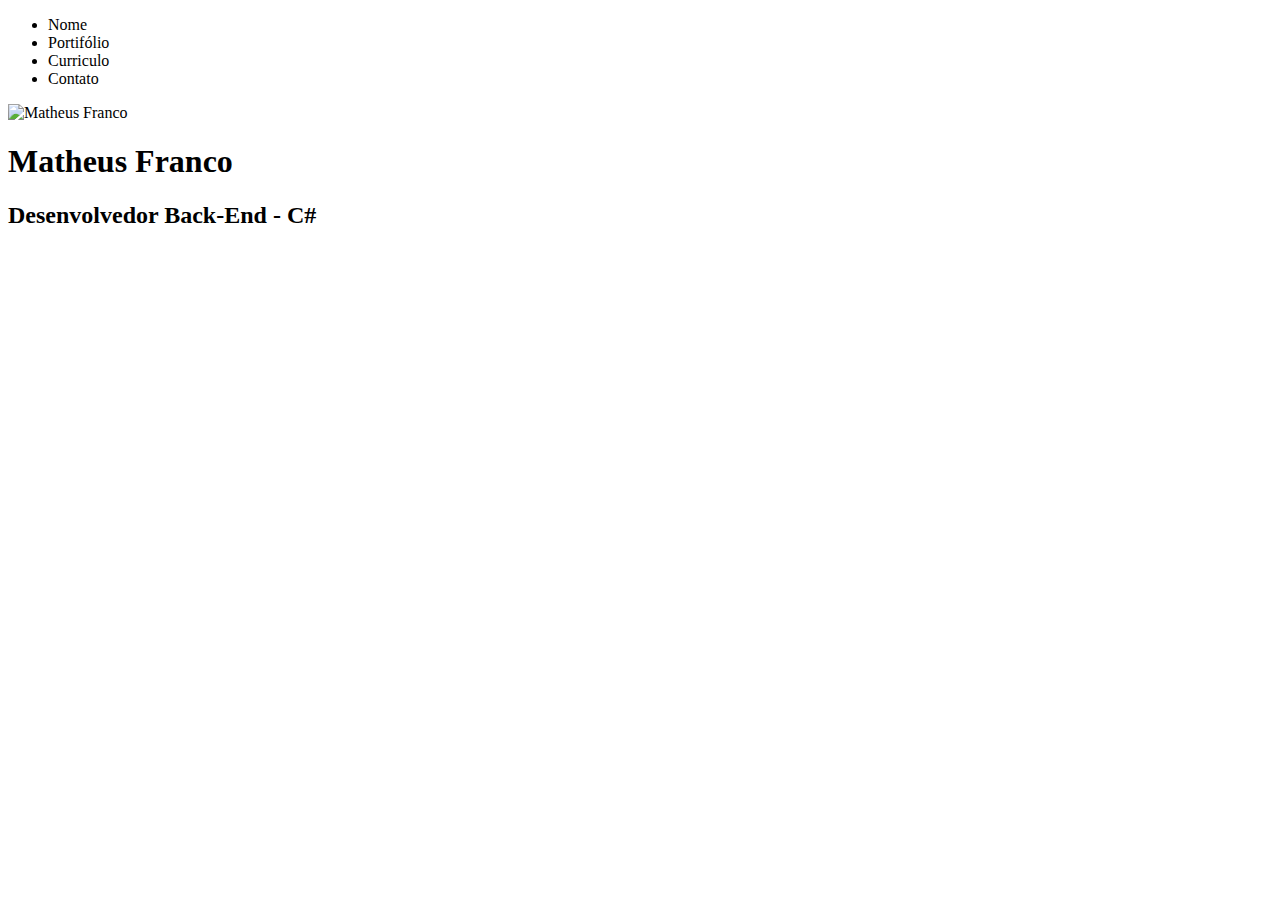
==== index.html @ 961eef99 "init" ====
<!DOCTYPE html>
<html> 
    <head>
        <title> Matheus Franco - Portifólio Online </title>
        <meta charset="utf-8">
        <link rel="stylesheet" href="css/style.css"/>
    </head>
    <body>
        <div>
            <ul>
                <li>Nome</li>
                <li>Portifólio</li>
                <li>Curriculo</li>
                <li>Contato</li>
            </ul>
         </div>   

         <div>
            <img src="" alt="Matheus Franco">
            <h1>Matheus Franco</h1>
            <h2>Desenvolvedor Back-End - C#</h2>
         </div>  
    </body>
</html>
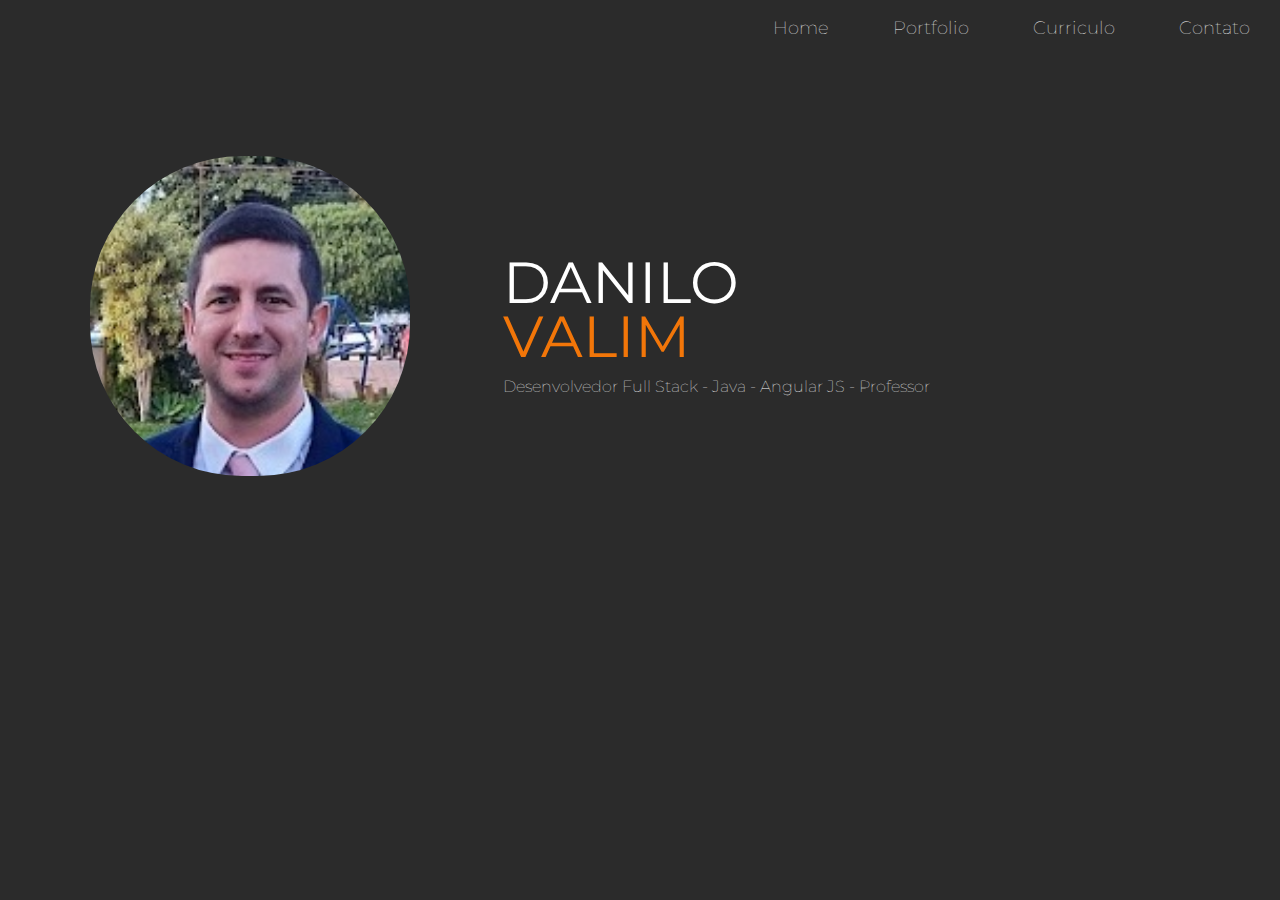
==== commit 4aa53890: "feat: adicionado imagem teste" ====
--- a/index.html
+++ b/index.html
@@ -1,24 +1,32 @@
 <!DOCTYPE html>
-<html> 
-    <head>
-        <title> Matheus Franco - Portifólio Online </title>
-        <meta charset="utf-8">
-        <link rel="stylesheet" href="css/style.css"/>
-    </head>
-    <body>
-        <div>
-            <ul>
-                <li>Nome</li>
-                <li>Portifólio</li>
-                <li>Curriculo</li>
-                <li>Contato</li>
-            </ul>
-         </div>   
-
-         <div>
-            <img src="" alt="Matheus Franco">
-            <h1>Matheus Franco</h1>
-            <h2>Desenvolvedor Back-End - C#</h2>
-         </div>  
-    </body>
-</html>+<html>
+	<head>
+		<title>Danilo Valim - Portfolio Online</title>
+		<meta charset="utf-8" />
+		<link rel="stylesheet" href="css/style.css">
+		<link rel="preconnect" href="https://fonts.googleapis.com">
+		<link rel="preconnect" href="https://fonts.gstatic.com" crossorigin>
+		<link href="https://fonts.googleapis.com/css2?family=Montserrat:wght@100;300;400&display=swap" rel="stylesheet">
+	</head>
+	<body>
+		<div class="navigation">
+			<ul>
+				<li>Home</li>
+				<li>Portfolio</li>
+				<li>Curriculo</li>
+				<li>Contato</li>
+			</ul>
+		</div>
+		<div class="capa">
+			<div class="profile-pic">
+				<img src="img/danilo-profile.jpg" alt="Danilo Valim" />
+			</div>
+			<div class="profile-title">
+				<h1>Danilo <span>Valim</span></h1>
+				<h2>
+					Desenvolvedor Full Stack - Java - Angular JS - Professor
+				</h2>
+			</div>
+		</div>
+	</body>
+</html>
--- a/css/style.css
+++ b/css/style.css
@@ -0,0 +1,76 @@
+html, body {
+    margin: 0;
+    padding: 0;
+}
+
+body {
+    background-color: #2b2b2b;
+    font-family: Montserrat, sans-serif;
+}
+
+.navigation {
+    background-color: #2b2b2b;
+    color: white;
+    height: 56px;
+}
+
+.navigation ul {
+    list-style: none;
+    margin-top: 0;
+    padding: 0;
+    height: 56px;
+    text-align: right;
+}
+
+.navigation li {
+ display: inline-block;
+ line-height: 56px;
+ padding-left: 30px;
+ padding-right: 30px;
+ font-weight: 100;
+ font-size: 18px;
+}
+
+.capa {
+    color: white;
+}
+
+.capa span {
+    color: #f27609;
+    display: block;
+}
+
+.capa div {
+    display: inline-block;
+    height: 650px;
+}
+
+.profile-pic {
+    width: 39%;
+    text-align: center;
+}
+
+.profile-pic img {
+    border-radius: 152px;
+    width: 320px;
+    margin-top: 100px;
+}
+
+.profile-title {
+    vertical-align: top;
+    width: 60%;
+}
+
+.profile-title h1 {
+    margin-top: 200px;
+    font-size: 58px;
+    font-weight: 400;
+    text-transform: uppercase;
+    line-height: 54px;
+}
+
+.profile-title h2 {
+    margin-top: -26px;
+    font-weight: 100;
+    font-size: 16px;
+}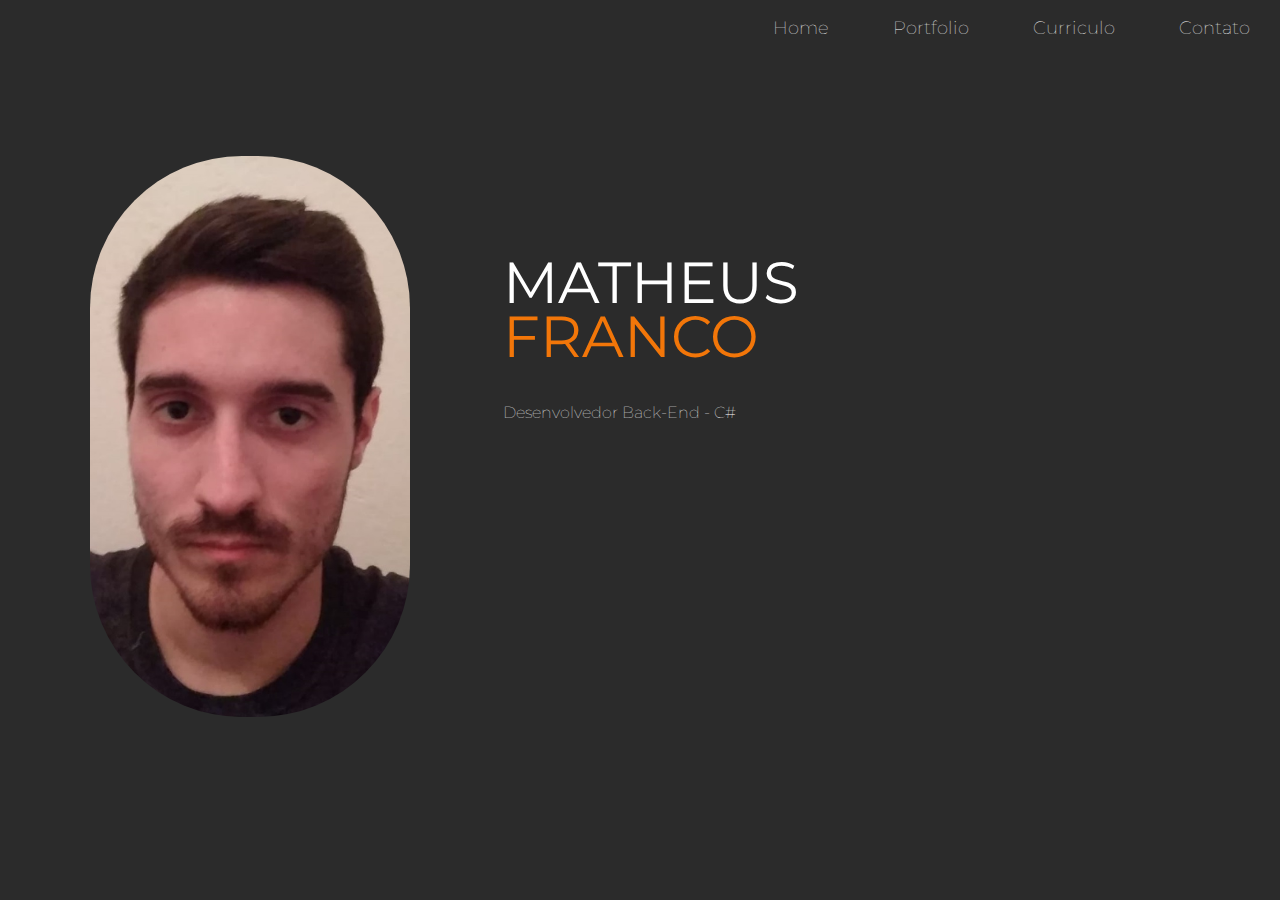
==== commit 6003659c: "feat: adicionado imagemPerfil" ====
--- a/index.html
+++ b/index.html
@@ -8,7 +8,7 @@
 		<link rel="preconnect" href="https://fonts.gstatic.com" crossorigin>
 		<link href="https://fonts.googleapis.com/css2?family=Montserrat:wght@100;300;400&display=swap" rel="stylesheet">
 	</head>
-	<body>
+	<body class="body">
 		<div class="navigation">
 			<ul>
 				<li>Home</li>
@@ -19,12 +19,12 @@
 		</div>
 		<div class="capa">
 			<div class="profile-pic">
-				<img src="img/danilo-profile.jpg" alt="Danilo Valim" />
+				<img src="img/matheus-profile.jpg" alt="Matheus Franco" />
 			</div>
 			<div class="profile-title">
-				<h1>Danilo <span>Valim</span></h1>
+				<h1>Matheus <span>Franco</span></h1>
 				<h2>
-					Desenvolvedor Full Stack - Java - Angular JS - Professor
+					Desenvolvedor Back-End - C#
 				</h2>
 			</div>
 		</div>
--- a/css/style.css
+++ b/css/style.css
@@ -50,13 +50,27 @@
     text-align: center;
 }
 
+.profile-pic2 {
+    text-align: left;
+}
+
+
 .profile-pic img {
     border-radius: 152px;
     width: 320px;
     margin-top: 100px;
 }
 
+.profile-pic2 img {
+    width: 250px;
+    float: left;
+}
+
 .profile-title {
+    vertical-align: top;
+    width: 60%;
+}
+.profile-title2 {
     vertical-align: top;
     width: 60%;
 }
@@ -68,8 +82,22 @@
     text-transform: uppercase;
     line-height: 54px;
 }
+.profile-title {
+    vertical-align: top;
+    width: 60%;
+}
+.profile-title2 h1 {
+    font-size: 58px;
+    font-weight: 400;
+    text-transform: uppercase;
+    line-height: 54px;
+}
 
 .profile-title h2 {
+    font-weight: 100;
+    font-size: 16px;
+}
+.profile-title2 h2 {
     margin-top: -26px;
     font-weight: 100;
     font-size: 16px;
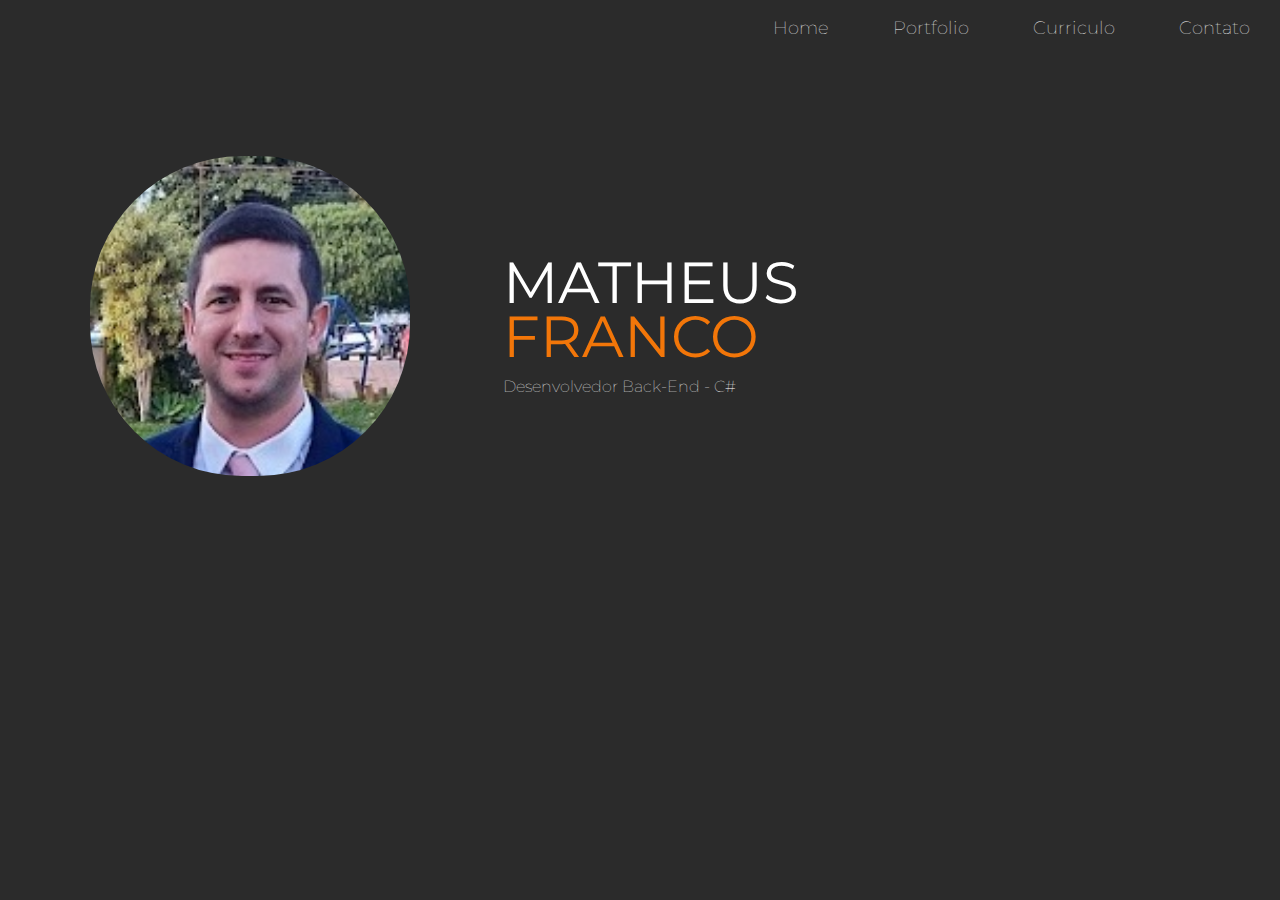
==== commit ac506d76: "fix: correção menu" ====
--- a/index.html
+++ b/index.html
@@ -1,25 +1,27 @@
 <!DOCTYPE html>
 <html>
 	<head>
-		<title>Danilo Valim - Portfolio Online</title>
+		<title>Matheus Franco - Portfolio Online</title>
 		<meta charset="utf-8" />
 		<link rel="stylesheet" href="css/style.css">
 		<link rel="preconnect" href="https://fonts.googleapis.com">
 		<link rel="preconnect" href="https://fonts.gstatic.com" crossorigin>
 		<link href="https://fonts.googleapis.com/css2?family=Montserrat:wght@100;300;400&display=swap" rel="stylesheet">
+		<script type="text/javascript" src="js/script.js"></script>
 	</head>
-	<body class="body">
-		<div class="navigation">
+	<body>
+		<div id="navigation" class="navigation">
 			<ul>
-				<li>Home</li>
-				<li>Portfolio</li>
-				<li>Curriculo</li>
-				<li>Contato</li>
+				<li><a href="index.html">Home</a></li>
+				<li><a href="portfolio.html">Portfolio</a></li>
+				<li><a href="curriculo.html">Curriculo</a></li>
+				<li><a href="contato.html">Contato</a><a></li>
+				<li id="threeline-icon" class="threeline-icon" onclick="openNav()">&#9776;</li>
 			</ul>
 		</div>
 		<div class="capa">
 			<div class="profile-pic">
-				<img src="img/matheus-profile.jpg" alt="Matheus Franco" />
+				<img src="img/danilo-profile.jpg" alt="Matheus Franco" />
 			</div>
 			<div class="profile-title">
 				<h1>Matheus <span>Franco</span></h1>
--- a/css/style.css
+++ b/css/style.css
@@ -12,6 +12,18 @@
     background-color: #2b2b2b;
     color: white;
     height: 56px;
+
+    animation-name: navegacao;
+    animation-duration: 1s;
+}
+
+.navigation a {
+    color: white;
+    text-decoration: none;
+}
+
+.navigation a:hover {
+    color: #f27609;
 }
 
 .navigation ul {
@@ -31,6 +43,11 @@
  font-size: 18px;
 }
 
+.navigation li.threeline-icon {
+    display: none;
+}
+
+
 .capa {
     color: white;
 }
@@ -48,12 +65,10 @@
 .profile-pic {
     width: 39%;
     text-align: center;
-}
-
-.profile-pic2 {
-    text-align: left;
-}
-
+
+    animation-name: profile-capa;
+    animation-duration: 2s;
+}
 
 .profile-pic img {
     border-radius: 152px;
@@ -61,18 +76,12 @@
     margin-top: 100px;
 }
 
-.profile-pic2 img {
-    width: 250px;
-    float: left;
-}
-
 .profile-title {
     vertical-align: top;
     width: 60%;
-}
-.profile-title2 {
-    vertical-align: top;
-    width: 60%;
+
+    animation-name: titulo-capa;
+    animation-duration: 2s;
 }
 
 .profile-title h1 {
@@ -82,23 +91,170 @@
     text-transform: uppercase;
     line-height: 54px;
 }
-.profile-title {
-    vertical-align: top;
-    width: 60%;
-}
-.profile-title2 h1 {
-    font-size: 58px;
-    font-weight: 400;
-    text-transform: uppercase;
-    line-height: 54px;
-}
 
 .profile-title h2 {
-    font-weight: 100;
-    font-size: 16px;
-}
-.profile-title2 h2 {
     margin-top: -26px;
     font-weight: 100;
     font-size: 16px;
-}+}
+.main {
+    padding: 40px 180px 80px 100px;
+
+    /*padding-top: 40px;
+    padding-right: 180px;
+    padding-bottom: 80px;
+    padding-left: 100px;*/
+}
+
+.cv-pic {
+    float: left;
+    width: 250px;
+    margin-right: 20px;
+    margin-bottom: 20px;
+}
+
+.main h1 {
+    color: white;
+    font-size: 32px;
+    font-weight: normal;
+
+}
+
+.main h2 {
+    color: white;
+    font-size: 16px;
+    text-transform: uppercase;
+    font-weight: normal;
+}
+
+
+.main h3 {
+    color: #f27609;
+    font-size: 12px;
+}
+
+.main p {
+    color: white;
+    font-size: 18px;
+    font-weight: 100;
+    line-height: 24px;
+    text-align: justify;
+}
+
+.caminho {
+    list-style: none;
+    color: grey;
+    padding-left: 0;
+}
+
+.caminho li {
+    display: inline-block;
+}
+
+.caminho a {
+    color: gray;
+}
+
+/* Estilos dos projetos */
+.project {
+    display: inline-block;
+    box-shadow: 0 0 5px rgba(0, 0, 0, 0.2);
+
+}
+
+.project:hover {
+    transform: scale(1.05);
+}
+
+
+.project a {
+    text-decoration: none;
+}
+
+.project a:hover {
+    background-color: #555;
+}
+
+@keyframes profile-capa {
+    0% {transform: translate(0px, 20px)}
+    100% {transform: translate(0px, 0px)}
+}
+
+@keyframes titulo-capa {
+    0% {transform: translate(0px, -20px)}
+    100% {transform: translate(0px, 0px)}
+}
+
+@keyframes navegacao {
+    0% {opacity: 0;}
+    50% {opacity: 0;}
+    100% {opacity: 1;}
+}
+
+@media (max-width: 1000px) {
+
+    .navigation li {
+        display: none;
+    }
+
+    .navigation li.threeline-icon {
+        display: inline-block;
+    }
+    
+    
+    .capa div {
+        display: block;
+        height: auto;
+    }
+    
+    .profile-pic {
+        background-color: #f27609;
+
+        width: 100%;
+    }
+
+    .profile-pic img {
+        max-width: 75%;
+        margin-top: 0;        
+    }
+
+    .profile-title {
+        background-color: green;
+        text-align: center;
+        width: 100%;
+    }
+
+    .profile-title h1 {
+        margin-top: 30px;
+        font-size: 36px;
+        margin-left:  20px;
+        margin-right: 25px;
+    }
+
+    .profile-pic h2 {
+        margin-top: 20px;
+        margin-left: 20px;
+        margin-right: 20px;
+    }
+
+  
+    
+}
+
+  .menuJs {
+        height: auto;
+    }
+    
+    .menuJs ul {
+        height: auto;
+        text-align: center;
+        padding-left: 15%;
+        padding-right: 15%;
+    }
+    
+    .menuJs li {
+        display: block;
+        border-bottom: solid grey 1px;
+        width: 100%;
+        padding: 0;
+    }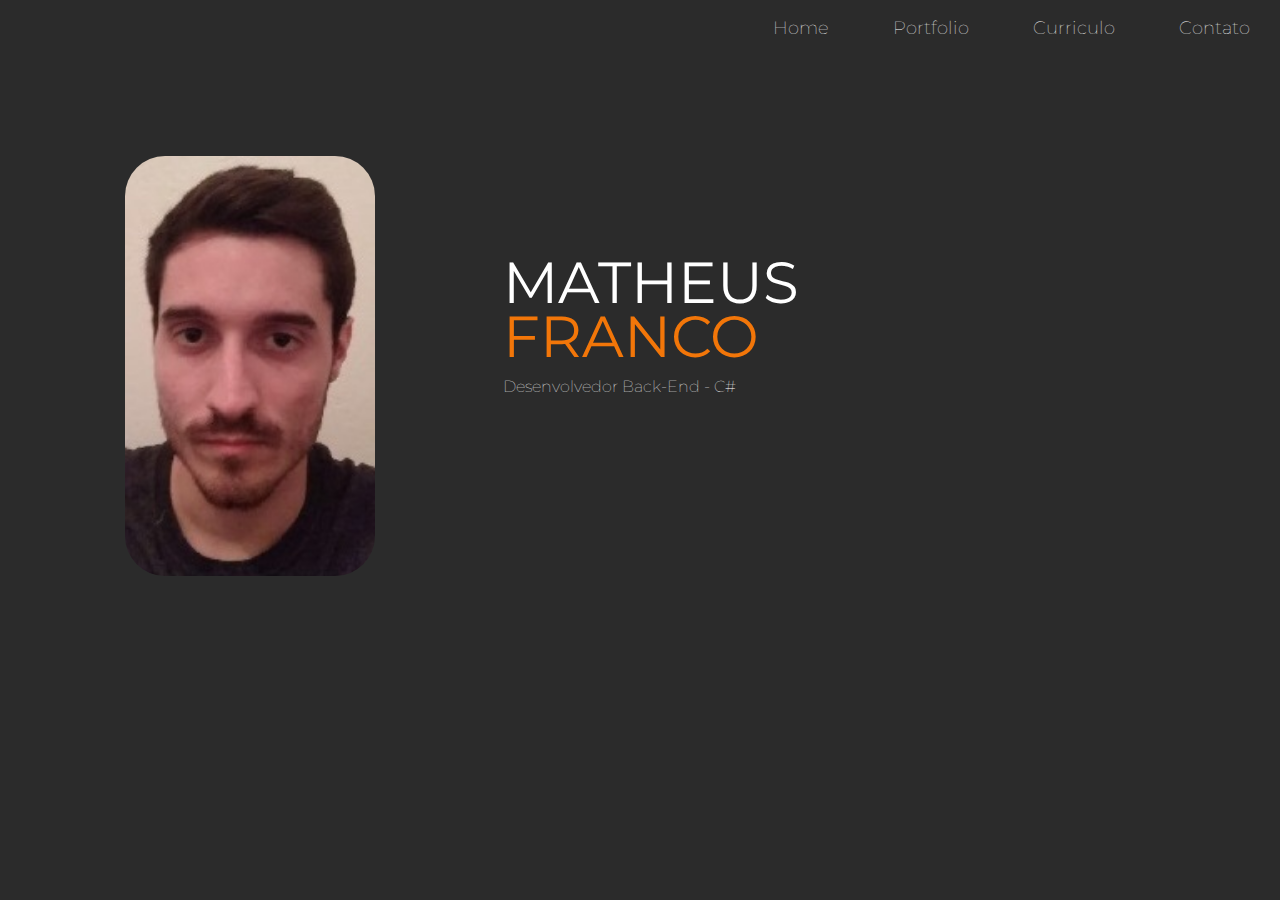
==== commit d70e4db5: "feat: adicionado imagens de perfil e projeto" ====
--- a/index.html
+++ b/index.html
@@ -21,7 +21,7 @@
 		</div>
 		<div class="capa">
 			<div class="profile-pic">
-				<img src="img/danilo-profile.jpg" alt="Matheus Franco" />
+				<img src="img/perfil.jpg" alt="Matheus Franco" />
 			</div>
 			<div class="profile-title">
 				<h1>Matheus <span>Franco</span></h1>
--- a/css/style.css
+++ b/css/style.css
@@ -71,8 +71,8 @@
 }
 
 .profile-pic img {
-    border-radius: 152px;
-    width: 320px;
+    border-radius: 40px;
+    width: 250px;
     margin-top: 100px;
 }
 
@@ -108,7 +108,7 @@
 
 .cv-pic {
     float: left;
-    width: 250px;
+    width: 130px;
     margin-right: 20px;
     margin-bottom: 20px;
 }
@@ -208,7 +208,6 @@
     }
     
     .profile-pic {
-        background-color: #f27609;
 
         width: 100%;
     }
@@ -219,7 +218,6 @@
     }
 
     .profile-title {
-        background-color: green;
         text-align: center;
         width: 100%;
     }
